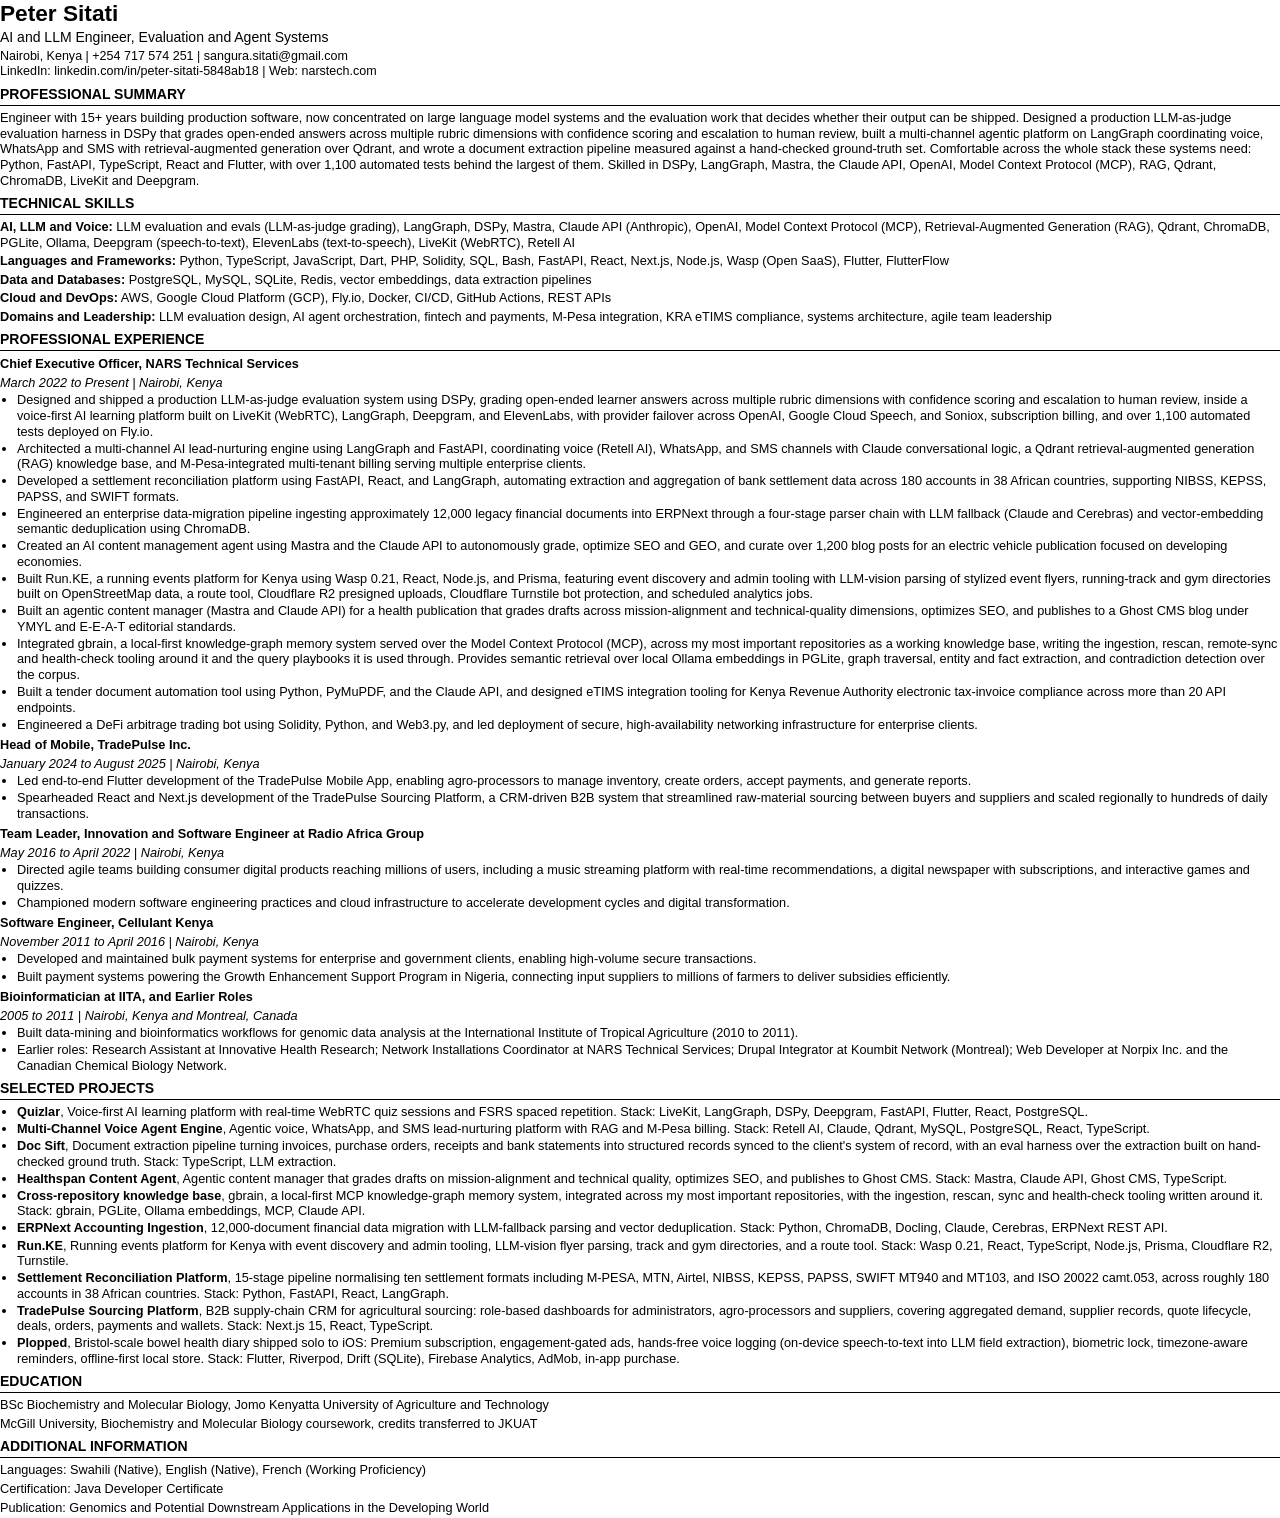
==== static/resume-ai-ats.html @ e7a6222f "Add four role-tailored CV variants, fix education, sweep dashes Per-role CV tailoring instead of one" ====
<!DOCTYPE html>
<html lang="en">
<head>
<meta charset="utf-8">
<title>Peter Sitati, AI Engineer CV (ATS)</title>
<style>
  @page { size: A4; margin: 13mm 14mm; }
  * { box-sizing: border-box; margin: 0; padding: 0; }
  body {
    font-family: Arial, "Helvetica Neue", Helvetica, sans-serif;
    color: #000;
    font-size: 9.55pt;
    line-height: 1.22;
  }
  a { color: #000; text-decoration: none; }

  h1 { font-size: 17pt; font-weight: 700; }
  .role { font-size: 10.5pt; font-weight: 400; margin-top: 1px; }
  .contact { margin-top: 3px; font-size: 9.4pt; }

  h2 {
    font-size: 10.5pt; font-weight: 700; text-transform: uppercase;
    border-bottom: 1px solid #000; padding-bottom: 2px;
    margin-top: 7px; margin-bottom: 4px;
  }
  p { margin-bottom: 3px; }

  .job-title { font-weight: 700; margin-top: 5px; }
  .job-meta { font-style: italic; margin-bottom: 1px; }
  ul { margin: 2px 0 5px 17px; }
  li { margin-bottom: 1.5px; }
  .skills-line { margin-bottom: 3px; }
  .skills-line b { font-weight: 700; }
</style>
</head>
<body>

<h1>Peter Sitati</h1>
<div class="role">AI and LLM Engineer, Evaluation and Agent Systems</div>
<div class="contact">
  Nairobi, Kenya | +254 717 574 251 | sangura.sitati@gmail.com<br>
  LinkedIn: linkedin.com/in/peter-sitati-5848ab18 | Web: narstech.com
</div>

<h2>Professional Summary</h2>
<p>Engineer with 15+ years building production software, now concentrated on large language model systems and the evaluation work that decides whether their output can be shipped. Designed a production LLM-as-judge evaluation harness in DSPy that grades open-ended answers across multiple rubric dimensions with confidence scoring and escalation to human review, built a multi-channel agentic platform on LangGraph coordinating voice, WhatsApp and SMS with retrieval-augmented generation over Qdrant, and wrote a document extraction pipeline measured against a hand-checked ground-truth set. Comfortable across the whole stack these systems need: Python, FastAPI, TypeScript, React and Flutter, with over 1,100 automated tests behind the largest of them. Skilled in DSPy, LangGraph, Mastra, the Claude API, OpenAI, Model Context Protocol (MCP), RAG, Qdrant, ChromaDB, LiveKit and Deepgram.</p>

<h2>Technical Skills</h2>
<p class="skills-line"><b>AI, LLM and Voice:</b> LLM evaluation and evals (LLM-as-judge grading), LangGraph, DSPy, Mastra, Claude API (Anthropic), OpenAI, Model Context Protocol (MCP), Retrieval-Augmented Generation (RAG), Qdrant, ChromaDB, PGLite, Ollama, Deepgram (speech-to-text), ElevenLabs (text-to-speech), LiveKit (WebRTC), Retell AI</p>
<p class="skills-line"><b>Languages and Frameworks:</b> Python, TypeScript, JavaScript, Dart, PHP, Solidity, SQL, Bash, FastAPI, React, Next.js, Node.js, Wasp (Open SaaS), Flutter, FlutterFlow</p>
<p class="skills-line"><b>Data and Databases:</b> PostgreSQL, MySQL, SQLite, Redis, vector embeddings, data extraction pipelines</p>
<p class="skills-line"><b>Cloud and DevOps:</b> AWS, Google Cloud Platform (GCP), Fly.io, Docker, CI/CD, GitHub Actions, REST APIs</p>
<p class="skills-line"><b>Domains and Leadership:</b> LLM evaluation design, AI agent orchestration, fintech and payments, M-Pesa integration, KRA eTIMS compliance, systems architecture, agile team leadership</p>

<h2>Professional Experience</h2>

<p class="job-title">Chief Executive Officer, NARS Technical Services</p>
<p class="job-meta">March 2022 to Present | Nairobi, Kenya</p>
<ul>
  <li>Designed and shipped a production LLM-as-judge evaluation system using DSPy, grading open-ended learner answers across multiple rubric dimensions with confidence scoring and escalation to human review, inside a voice-first AI learning platform built on LiveKit (WebRTC), LangGraph, Deepgram, and ElevenLabs, with provider failover across OpenAI, Google Cloud Speech, and Soniox, subscription billing, and over 1,100 automated tests deployed on Fly.io.</li>
  <li>Architected a multi-channel AI lead-nurturing engine using LangGraph and FastAPI, coordinating voice (Retell AI), WhatsApp, and SMS channels with Claude conversational logic, a Qdrant retrieval-augmented generation (RAG) knowledge base, and M-Pesa-integrated multi-tenant billing serving multiple enterprise clients.</li>
  <li>Developed a settlement reconciliation platform using FastAPI, React, and LangGraph, automating extraction and aggregation of bank settlement data across 180 accounts in 38 African countries, supporting NIBSS, KEPSS, PAPSS, and SWIFT formats.</li>
  <li>Engineered an enterprise data-migration pipeline ingesting approximately 12,000 legacy financial documents into ERPNext through a four-stage parser chain with LLM fallback (Claude and Cerebras) and vector-embedding semantic deduplication using ChromaDB.</li>
  <li>Created an AI content management agent using Mastra and the Claude API to autonomously grade, optimize SEO and GEO, and curate over 1,200 blog posts for an electric vehicle publication focused on developing economies.</li>
  <li>Built Run.KE, a running events platform for Kenya using Wasp 0.21, React, Node.js, and Prisma, featuring event discovery and admin tooling with LLM-vision parsing of stylized event flyers, running-track and gym directories built on OpenStreetMap data, a route tool, Cloudflare R2 presigned uploads, Cloudflare Turnstile bot protection, and scheduled analytics jobs.</li>
  <li>Built an agentic content manager (Mastra and Claude API) for a health publication that grades drafts across mission-alignment and technical-quality dimensions, optimizes SEO, and publishes to a Ghost CMS blog under YMYL and E-E-A-T editorial standards.</li>
  <li>Integrated gbrain, a local-first knowledge-graph memory system served over the Model Context Protocol (MCP), across my most important repositories as a working knowledge base, writing the ingestion, rescan, remote-sync and health-check tooling around it and the query playbooks it is used through. Provides semantic retrieval over local Ollama embeddings in PGLite, graph traversal, entity and fact extraction, and contradiction detection over the corpus.</li>
  <li>Built a tender document automation tool using Python, PyMuPDF, and the Claude API, and designed eTIMS integration tooling for Kenya Revenue Authority electronic tax-invoice compliance across more than 20 API endpoints.</li>
  <li>Engineered a DeFi arbitrage trading bot using Solidity, Python, and Web3.py, and led deployment of secure, high-availability networking infrastructure for enterprise clients.</li>
</ul>

<p class="job-title">Head of Mobile, TradePulse Inc.</p>
<p class="job-meta">January 2024 to August 2025 | Nairobi, Kenya</p>
<ul>
  <li>Led end-to-end Flutter development of the TradePulse Mobile App, enabling agro-processors to manage inventory, create orders, accept payments, and generate reports.</li>
  <li>Spearheaded React and Next.js development of the TradePulse Sourcing Platform, a CRM-driven B2B system that streamlined raw-material sourcing between buyers and suppliers and scaled regionally to hundreds of daily transactions.</li>
</ul>

<p class="job-title">Team Leader, Innovation and Software Engineer at Radio Africa Group</p>
<p class="job-meta">May 2016 to April 2022 | Nairobi, Kenya</p>
<ul>
  <li>Directed agile teams building consumer digital products reaching millions of users, including a music streaming platform with real-time recommendations, a digital newspaper with subscriptions, and interactive games and quizzes.</li>
  <li>Championed modern software engineering practices and cloud infrastructure to accelerate development cycles and digital transformation.</li>
</ul>

<p class="job-title">Software Engineer, Cellulant Kenya</p>
<p class="job-meta">November 2011 to April 2016 | Nairobi, Kenya</p>
<ul>
  <li>Developed and maintained bulk payment systems for enterprise and government clients, enabling high-volume secure transactions.</li>
  <li>Built payment systems powering the Growth Enhancement Support Program in Nigeria, connecting input suppliers to millions of farmers to deliver subsidies efficiently.</li>
</ul>

<p class="job-title">Bioinformatician at IITA, and Earlier Roles</p>
<p class="job-meta">2005 to 2011 | Nairobi, Kenya and Montreal, Canada</p>
<ul>
  <li>Built data-mining and bioinformatics workflows for genomic data analysis at the International Institute of Tropical Agriculture (2010 to 2011).</li>
  <li>Earlier roles: Research Assistant at Innovative Health Research; Network Installations Coordinator at NARS Technical Services; Drupal Integrator at Koumbit Network (Montreal); Web Developer at Norpix Inc. and the Canadian Chemical Biology Network.</li>
</ul>

<h2>Selected Projects</h2>
<ul>
  <li><b>Quizlar</b>, Voice-first AI learning platform with real-time WebRTC quiz sessions and FSRS spaced repetition. Stack: LiveKit, LangGraph, DSPy, Deepgram, FastAPI, Flutter, React, PostgreSQL.</li>
  <li><b>Multi-Channel Voice Agent Engine</b>, Agentic voice, WhatsApp, and SMS lead-nurturing platform with RAG and M-Pesa billing. Stack: Retell AI, Claude, Qdrant, MySQL, PostgreSQL, React, TypeScript.</li>
  <li><b>Doc Sift</b>, Document extraction pipeline turning invoices, purchase orders, receipts and bank statements into structured records synced to the client's system of record, with an eval harness over the extraction built on hand-checked ground truth. Stack: TypeScript, LLM extraction.</li>
  <li><b>Healthspan Content Agent</b>, Agentic content manager that grades drafts on mission-alignment and technical quality, optimizes SEO, and publishes to Ghost CMS. Stack: Mastra, Claude API, Ghost CMS, TypeScript.</li>
  <li><b>Cross-repository knowledge base</b>, gbrain, a local-first MCP knowledge-graph memory system, integrated across my most important repositories, with the ingestion, rescan, sync and health-check tooling written around it. Stack: gbrain, PGLite, Ollama embeddings, MCP, Claude API.</li>
  <li><b>ERPNext Accounting Ingestion</b>, 12,000-document financial data migration with LLM-fallback parsing and vector deduplication. Stack: Python, ChromaDB, Docling, Claude, Cerebras, ERPNext REST API.</li>
  <li><b>Run.KE</b>, Running events platform for Kenya with event discovery and admin tooling, LLM-vision flyer parsing, track and gym directories, and a route tool. Stack: Wasp 0.21, React, TypeScript, Node.js, Prisma, Cloudflare R2, Turnstile.</li>
  <li><b>Settlement Reconciliation Platform</b>, 15-stage pipeline normalising ten settlement formats including M-PESA, MTN, Airtel, NIBSS, KEPSS, PAPSS, SWIFT MT940 and MT103, and ISO 20022 camt.053, across roughly 180 accounts in 38 African countries. Stack: Python, FastAPI, React, LangGraph.</li>
  <li><b>TradePulse Sourcing Platform</b>, B2B supply-chain CRM for agricultural sourcing: role-based dashboards for administrators, agro-processors and suppliers, covering aggregated demand, supplier records, quote lifecycle, deals, orders, payments and wallets. Stack: Next.js 15, React, TypeScript.</li>
  <li><b>Plopped</b>, Bristol-scale bowel health diary shipped solo to iOS: Premium subscription, engagement-gated ads, hands-free voice logging (on-device speech-to-text into LLM field extraction), biometric lock, timezone-aware reminders, offline-first local store. Stack: Flutter, Riverpod, Drift (SQLite), Firebase Analytics, AdMob, in-app purchase.</li>
</ul>

<h2>Education</h2>
<p>BSc Biochemistry and Molecular Biology, Jomo Kenyatta University of Agriculture and Technology</p>
<p>McGill University, Biochemistry and Molecular Biology coursework, credits transferred to JKUAT</p>

<h2>Additional Information</h2>
<p>Languages: Swahili (Native), English (Native), French (Working Proficiency)</p>
<p>Certification: Java Developer Certificate</p>
<p>Publication: Genomics and Potential Downstream Applications in the Developing World</p>

</body>
</html>
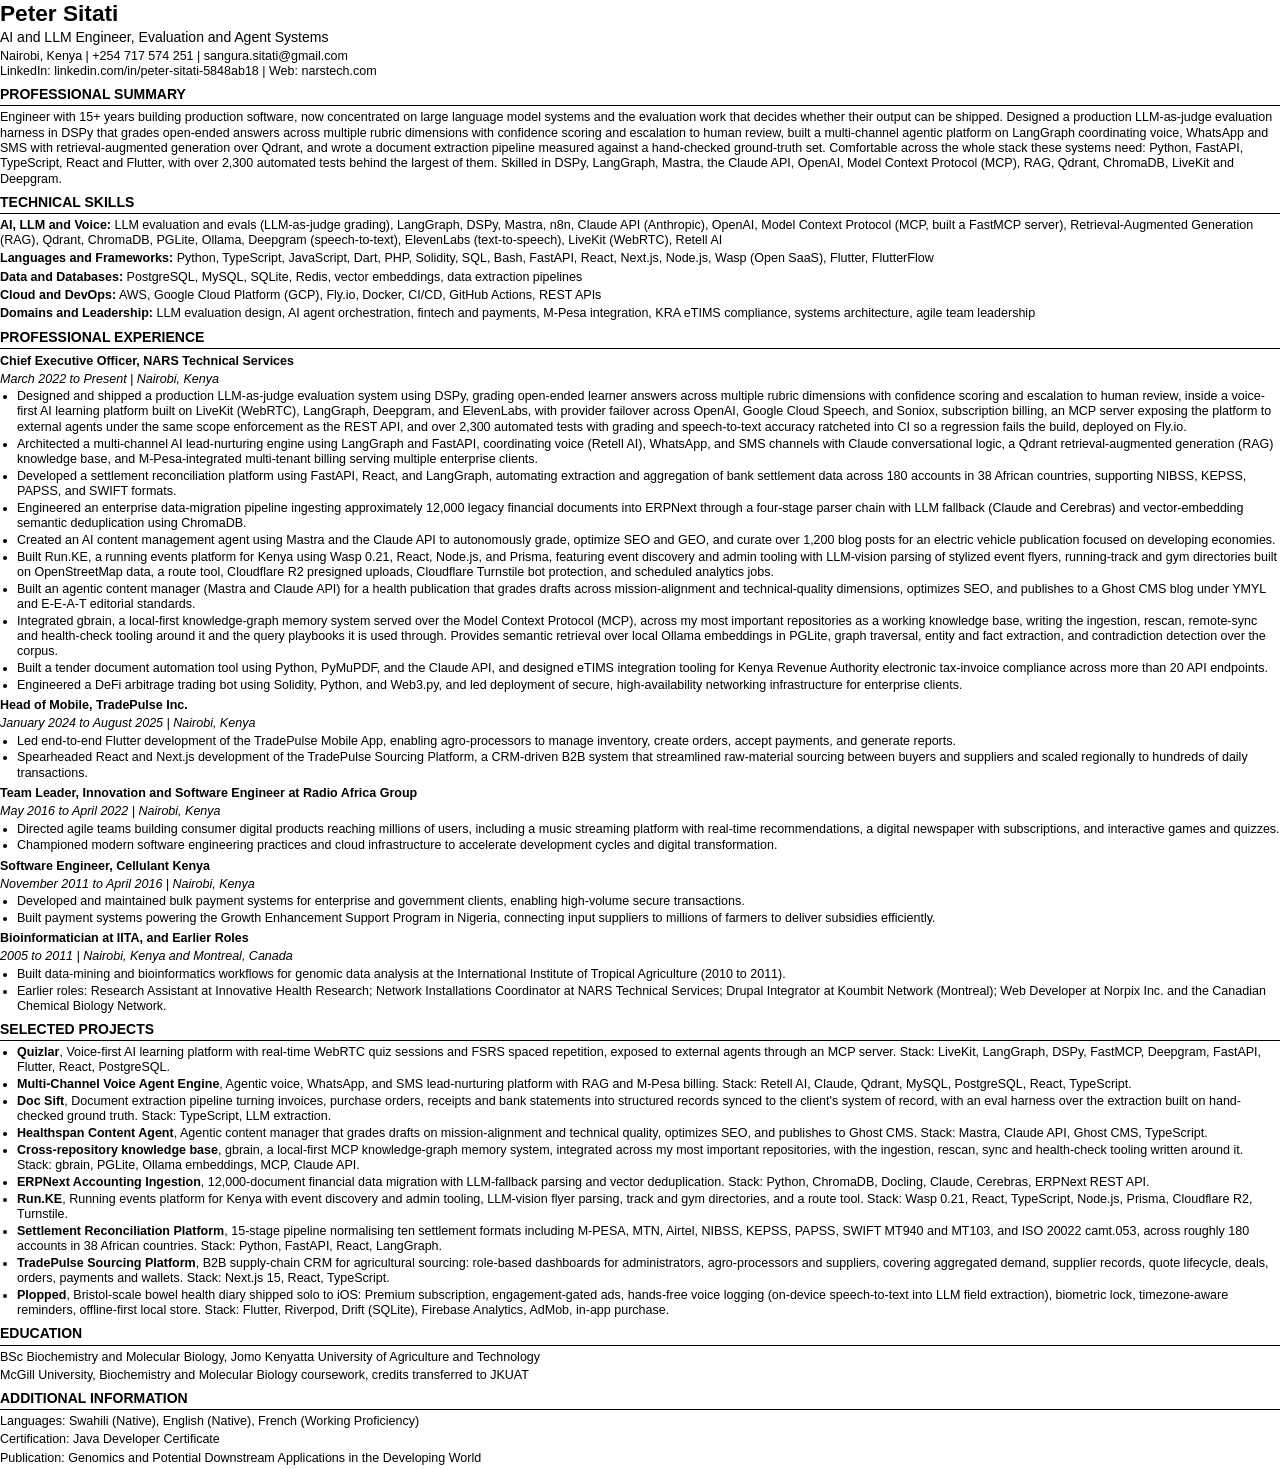
==== commit 5def1ffa: "Correct all seven CVs against the quizlar audit Audited ~/Downloads/src/quizlar directly rather than" ====
--- a/static/resume-ai-ats.html
+++ b/static/resume-ai-ats.html
@@ -9,7 +9,7 @@
   body {
     font-family: Arial, "Helvetica Neue", Helvetica, sans-serif;
     color: #000;
-    font-size: 9.55pt;
+    font-size: 9.4pt;
     line-height: 1.22;
   }
   a { color: #000; text-decoration: none; }
@@ -43,10 +43,10 @@
 </div>
 
 <h2>Professional Summary</h2>
-<p>Engineer with 15+ years building production software, now concentrated on large language model systems and the evaluation work that decides whether their output can be shipped. Designed a production LLM-as-judge evaluation harness in DSPy that grades open-ended answers across multiple rubric dimensions with confidence scoring and escalation to human review, built a multi-channel agentic platform on LangGraph coordinating voice, WhatsApp and SMS with retrieval-augmented generation over Qdrant, and wrote a document extraction pipeline measured against a hand-checked ground-truth set. Comfortable across the whole stack these systems need: Python, FastAPI, TypeScript, React and Flutter, with over 1,100 automated tests behind the largest of them. Skilled in DSPy, LangGraph, Mastra, the Claude API, OpenAI, Model Context Protocol (MCP), RAG, Qdrant, ChromaDB, LiveKit and Deepgram.</p>
+<p>Engineer with 15+ years building production software, now concentrated on large language model systems and the evaluation work that decides whether their output can be shipped. Designed a production LLM-as-judge evaluation harness in DSPy that grades open-ended answers across multiple rubric dimensions with confidence scoring and escalation to human review, built a multi-channel agentic platform on LangGraph coordinating voice, WhatsApp and SMS with retrieval-augmented generation over Qdrant, and wrote a document extraction pipeline measured against a hand-checked ground-truth set. Comfortable across the whole stack these systems need: Python, FastAPI, TypeScript, React and Flutter, with over 2,300 automated tests behind the largest of them. Skilled in DSPy, LangGraph, Mastra, the Claude API, OpenAI, Model Context Protocol (MCP), RAG, Qdrant, ChromaDB, LiveKit and Deepgram.</p>
 
 <h2>Technical Skills</h2>
-<p class="skills-line"><b>AI, LLM and Voice:</b> LLM evaluation and evals (LLM-as-judge grading), LangGraph, DSPy, Mastra, Claude API (Anthropic), OpenAI, Model Context Protocol (MCP), Retrieval-Augmented Generation (RAG), Qdrant, ChromaDB, PGLite, Ollama, Deepgram (speech-to-text), ElevenLabs (text-to-speech), LiveKit (WebRTC), Retell AI</p>
+<p class="skills-line"><b>AI, LLM and Voice:</b> LLM evaluation and evals (LLM-as-judge grading), LangGraph, DSPy, Mastra, n8n, Claude API (Anthropic), OpenAI, Model Context Protocol (MCP, built a FastMCP server), Retrieval-Augmented Generation (RAG), Qdrant, ChromaDB, PGLite, Ollama, Deepgram (speech-to-text), ElevenLabs (text-to-speech), LiveKit (WebRTC), Retell AI</p>
 <p class="skills-line"><b>Languages and Frameworks:</b> Python, TypeScript, JavaScript, Dart, PHP, Solidity, SQL, Bash, FastAPI, React, Next.js, Node.js, Wasp (Open SaaS), Flutter, FlutterFlow</p>
 <p class="skills-line"><b>Data and Databases:</b> PostgreSQL, MySQL, SQLite, Redis, vector embeddings, data extraction pipelines</p>
 <p class="skills-line"><b>Cloud and DevOps:</b> AWS, Google Cloud Platform (GCP), Fly.io, Docker, CI/CD, GitHub Actions, REST APIs</p>
@@ -57,7 +57,7 @@
 <p class="job-title">Chief Executive Officer, NARS Technical Services</p>
 <p class="job-meta">March 2022 to Present | Nairobi, Kenya</p>
 <ul>
-  <li>Designed and shipped a production LLM-as-judge evaluation system using DSPy, grading open-ended learner answers across multiple rubric dimensions with confidence scoring and escalation to human review, inside a voice-first AI learning platform built on LiveKit (WebRTC), LangGraph, Deepgram, and ElevenLabs, with provider failover across OpenAI, Google Cloud Speech, and Soniox, subscription billing, and over 1,100 automated tests deployed on Fly.io.</li>
+  <li>Designed and shipped a production LLM-as-judge evaluation system using DSPy, grading open-ended learner answers across multiple rubric dimensions with confidence scoring and escalation to human review, inside a voice-first AI learning platform built on LiveKit (WebRTC), LangGraph, Deepgram, and ElevenLabs, with provider failover across OpenAI, Google Cloud Speech, and Soniox, subscription billing, an MCP server exposing the platform to external agents under the same scope enforcement as the REST API, and over 2,300 automated tests with grading and speech-to-text accuracy ratcheted into CI so a regression fails the build, deployed on Fly.io.</li>
   <li>Architected a multi-channel AI lead-nurturing engine using LangGraph and FastAPI, coordinating voice (Retell AI), WhatsApp, and SMS channels with Claude conversational logic, a Qdrant retrieval-augmented generation (RAG) knowledge base, and M-Pesa-integrated multi-tenant billing serving multiple enterprise clients.</li>
   <li>Developed a settlement reconciliation platform using FastAPI, React, and LangGraph, automating extraction and aggregation of bank settlement data across 180 accounts in 38 African countries, supporting NIBSS, KEPSS, PAPSS, and SWIFT formats.</li>
   <li>Engineered an enterprise data-migration pipeline ingesting approximately 12,000 legacy financial documents into ERPNext through a four-stage parser chain with LLM fallback (Claude and Cerebras) and vector-embedding semantic deduplication using ChromaDB.</li>
@@ -99,7 +99,7 @@
 
 <h2>Selected Projects</h2>
 <ul>
-  <li><b>Quizlar</b>, Voice-first AI learning platform with real-time WebRTC quiz sessions and FSRS spaced repetition. Stack: LiveKit, LangGraph, DSPy, Deepgram, FastAPI, Flutter, React, PostgreSQL.</li>
+  <li><b>Quizlar</b>, Voice-first AI learning platform with real-time WebRTC quiz sessions and FSRS spaced repetition, exposed to external agents through an MCP server. Stack: LiveKit, LangGraph, DSPy, FastMCP, Deepgram, FastAPI, Flutter, React, PostgreSQL.</li>
   <li><b>Multi-Channel Voice Agent Engine</b>, Agentic voice, WhatsApp, and SMS lead-nurturing platform with RAG and M-Pesa billing. Stack: Retell AI, Claude, Qdrant, MySQL, PostgreSQL, React, TypeScript.</li>
   <li><b>Doc Sift</b>, Document extraction pipeline turning invoices, purchase orders, receipts and bank statements into structured records synced to the client's system of record, with an eval harness over the extraction built on hand-checked ground truth. Stack: TypeScript, LLM extraction.</li>
   <li><b>Healthspan Content Agent</b>, Agentic content manager that grades drafts on mission-alignment and technical quality, optimizes SEO, and publishes to Ghost CMS. Stack: Mastra, Claude API, Ghost CMS, TypeScript.</li>
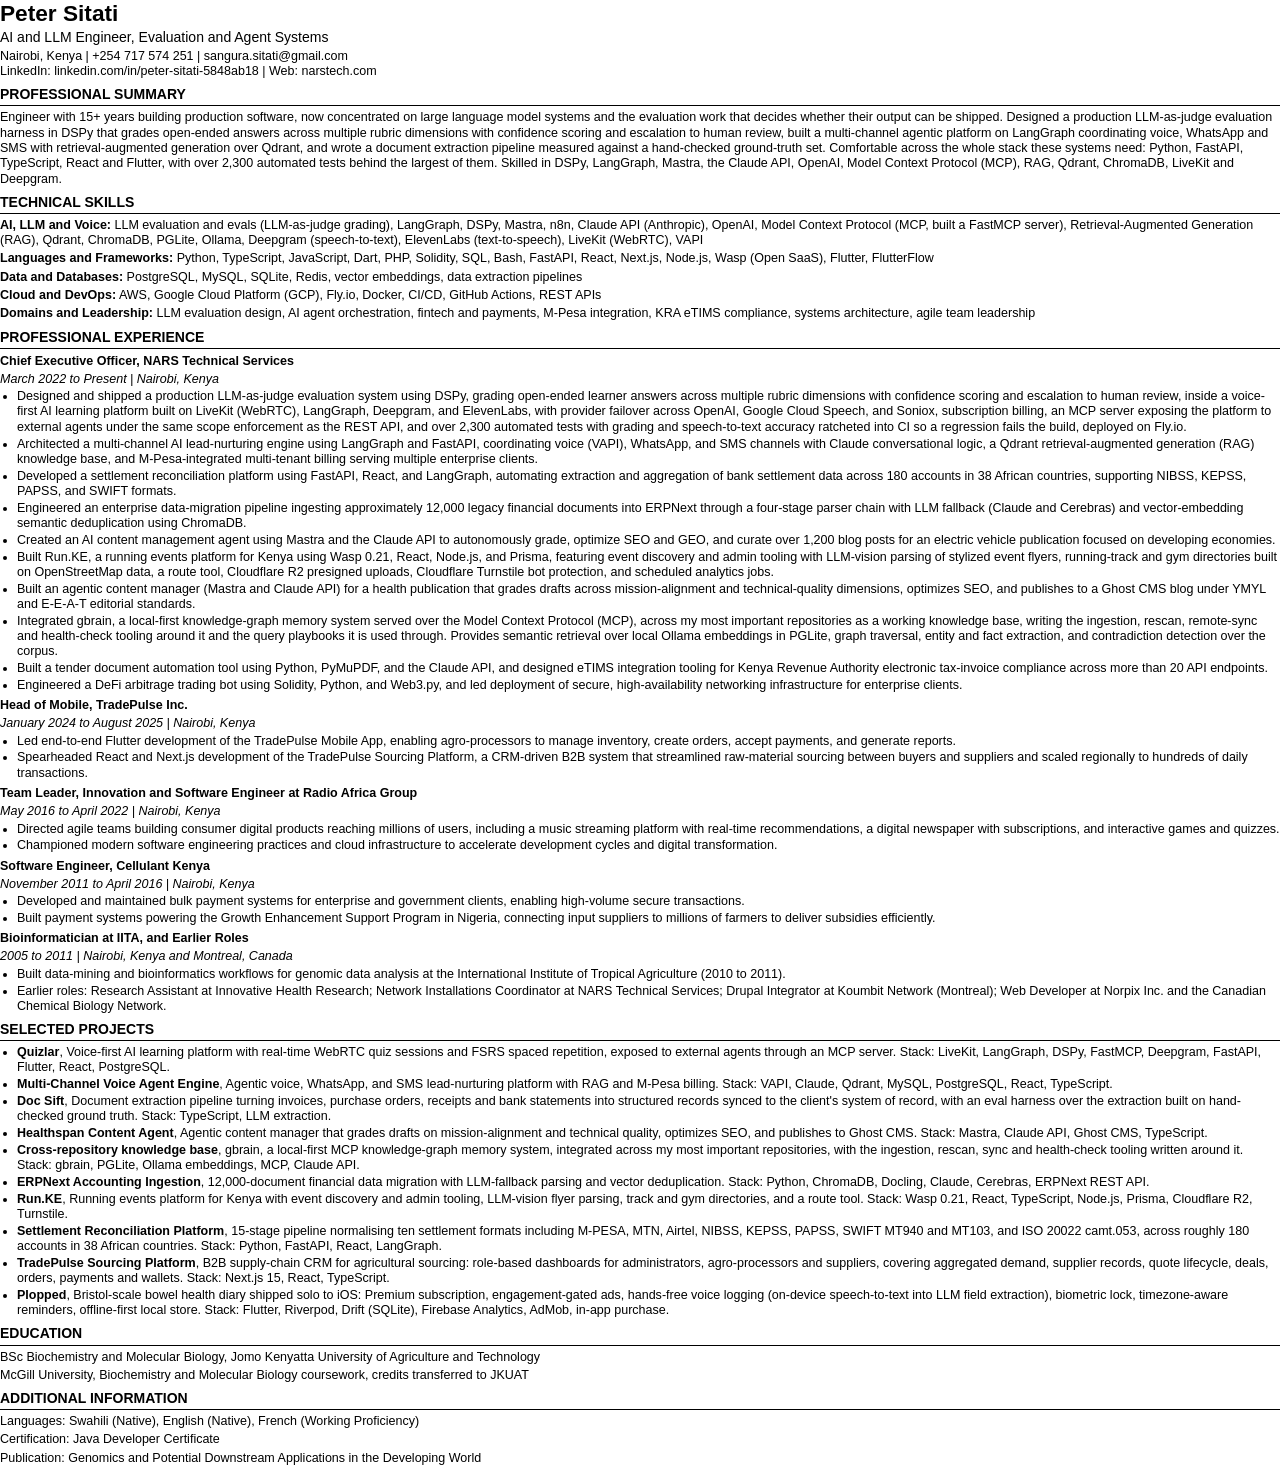
==== commit 454576a1: "Replace Retell AI with VAPI across all seven CVs ADR 0001 in voice-agency (nena/docs/adr/0001-voice-" ====
--- a/static/resume-ai-ats.html
+++ b/static/resume-ai-ats.html
@@ -46,7 +46,7 @@
 <p>Engineer with 15+ years building production software, now concentrated on large language model systems and the evaluation work that decides whether their output can be shipped. Designed a production LLM-as-judge evaluation harness in DSPy that grades open-ended answers across multiple rubric dimensions with confidence scoring and escalation to human review, built a multi-channel agentic platform on LangGraph coordinating voice, WhatsApp and SMS with retrieval-augmented generation over Qdrant, and wrote a document extraction pipeline measured against a hand-checked ground-truth set. Comfortable across the whole stack these systems need: Python, FastAPI, TypeScript, React and Flutter, with over 2,300 automated tests behind the largest of them. Skilled in DSPy, LangGraph, Mastra, the Claude API, OpenAI, Model Context Protocol (MCP), RAG, Qdrant, ChromaDB, LiveKit and Deepgram.</p>
 
 <h2>Technical Skills</h2>
-<p class="skills-line"><b>AI, LLM and Voice:</b> LLM evaluation and evals (LLM-as-judge grading), LangGraph, DSPy, Mastra, n8n, Claude API (Anthropic), OpenAI, Model Context Protocol (MCP, built a FastMCP server), Retrieval-Augmented Generation (RAG), Qdrant, ChromaDB, PGLite, Ollama, Deepgram (speech-to-text), ElevenLabs (text-to-speech), LiveKit (WebRTC), Retell AI</p>
+<p class="skills-line"><b>AI, LLM and Voice:</b> LLM evaluation and evals (LLM-as-judge grading), LangGraph, DSPy, Mastra, n8n, Claude API (Anthropic), OpenAI, Model Context Protocol (MCP, built a FastMCP server), Retrieval-Augmented Generation (RAG), Qdrant, ChromaDB, PGLite, Ollama, Deepgram (speech-to-text), ElevenLabs (text-to-speech), LiveKit (WebRTC), VAPI</p>
 <p class="skills-line"><b>Languages and Frameworks:</b> Python, TypeScript, JavaScript, Dart, PHP, Solidity, SQL, Bash, FastAPI, React, Next.js, Node.js, Wasp (Open SaaS), Flutter, FlutterFlow</p>
 <p class="skills-line"><b>Data and Databases:</b> PostgreSQL, MySQL, SQLite, Redis, vector embeddings, data extraction pipelines</p>
 <p class="skills-line"><b>Cloud and DevOps:</b> AWS, Google Cloud Platform (GCP), Fly.io, Docker, CI/CD, GitHub Actions, REST APIs</p>
@@ -58,7 +58,7 @@
 <p class="job-meta">March 2022 to Present | Nairobi, Kenya</p>
 <ul>
   <li>Designed and shipped a production LLM-as-judge evaluation system using DSPy, grading open-ended learner answers across multiple rubric dimensions with confidence scoring and escalation to human review, inside a voice-first AI learning platform built on LiveKit (WebRTC), LangGraph, Deepgram, and ElevenLabs, with provider failover across OpenAI, Google Cloud Speech, and Soniox, subscription billing, an MCP server exposing the platform to external agents under the same scope enforcement as the REST API, and over 2,300 automated tests with grading and speech-to-text accuracy ratcheted into CI so a regression fails the build, deployed on Fly.io.</li>
-  <li>Architected a multi-channel AI lead-nurturing engine using LangGraph and FastAPI, coordinating voice (Retell AI), WhatsApp, and SMS channels with Claude conversational logic, a Qdrant retrieval-augmented generation (RAG) knowledge base, and M-Pesa-integrated multi-tenant billing serving multiple enterprise clients.</li>
+  <li>Architected a multi-channel AI lead-nurturing engine using LangGraph and FastAPI, coordinating voice (VAPI), WhatsApp, and SMS channels with Claude conversational logic, a Qdrant retrieval-augmented generation (RAG) knowledge base, and M-Pesa-integrated multi-tenant billing serving multiple enterprise clients.</li>
   <li>Developed a settlement reconciliation platform using FastAPI, React, and LangGraph, automating extraction and aggregation of bank settlement data across 180 accounts in 38 African countries, supporting NIBSS, KEPSS, PAPSS, and SWIFT formats.</li>
   <li>Engineered an enterprise data-migration pipeline ingesting approximately 12,000 legacy financial documents into ERPNext through a four-stage parser chain with LLM fallback (Claude and Cerebras) and vector-embedding semantic deduplication using ChromaDB.</li>
   <li>Created an AI content management agent using Mastra and the Claude API to autonomously grade, optimize SEO and GEO, and curate over 1,200 blog posts for an electric vehicle publication focused on developing economies.</li>
@@ -100,7 +100,7 @@
 <h2>Selected Projects</h2>
 <ul>
   <li><b>Quizlar</b>, Voice-first AI learning platform with real-time WebRTC quiz sessions and FSRS spaced repetition, exposed to external agents through an MCP server. Stack: LiveKit, LangGraph, DSPy, FastMCP, Deepgram, FastAPI, Flutter, React, PostgreSQL.</li>
-  <li><b>Multi-Channel Voice Agent Engine</b>, Agentic voice, WhatsApp, and SMS lead-nurturing platform with RAG and M-Pesa billing. Stack: Retell AI, Claude, Qdrant, MySQL, PostgreSQL, React, TypeScript.</li>
+  <li><b>Multi-Channel Voice Agent Engine</b>, Agentic voice, WhatsApp, and SMS lead-nurturing platform with RAG and M-Pesa billing. Stack: VAPI, Claude, Qdrant, MySQL, PostgreSQL, React, TypeScript.</li>
   <li><b>Doc Sift</b>, Document extraction pipeline turning invoices, purchase orders, receipts and bank statements into structured records synced to the client's system of record, with an eval harness over the extraction built on hand-checked ground truth. Stack: TypeScript, LLM extraction.</li>
   <li><b>Healthspan Content Agent</b>, Agentic content manager that grades drafts on mission-alignment and technical quality, optimizes SEO, and publishes to Ghost CMS. Stack: Mastra, Claude API, Ghost CMS, TypeScript.</li>
   <li><b>Cross-repository knowledge base</b>, gbrain, a local-first MCP knowledge-graph memory system, integrated across my most important repositories, with the ingestion, rescan, sync and health-check tooling written around it. Stack: gbrain, PGLite, Ollama embeddings, MCP, Claude API.</li>
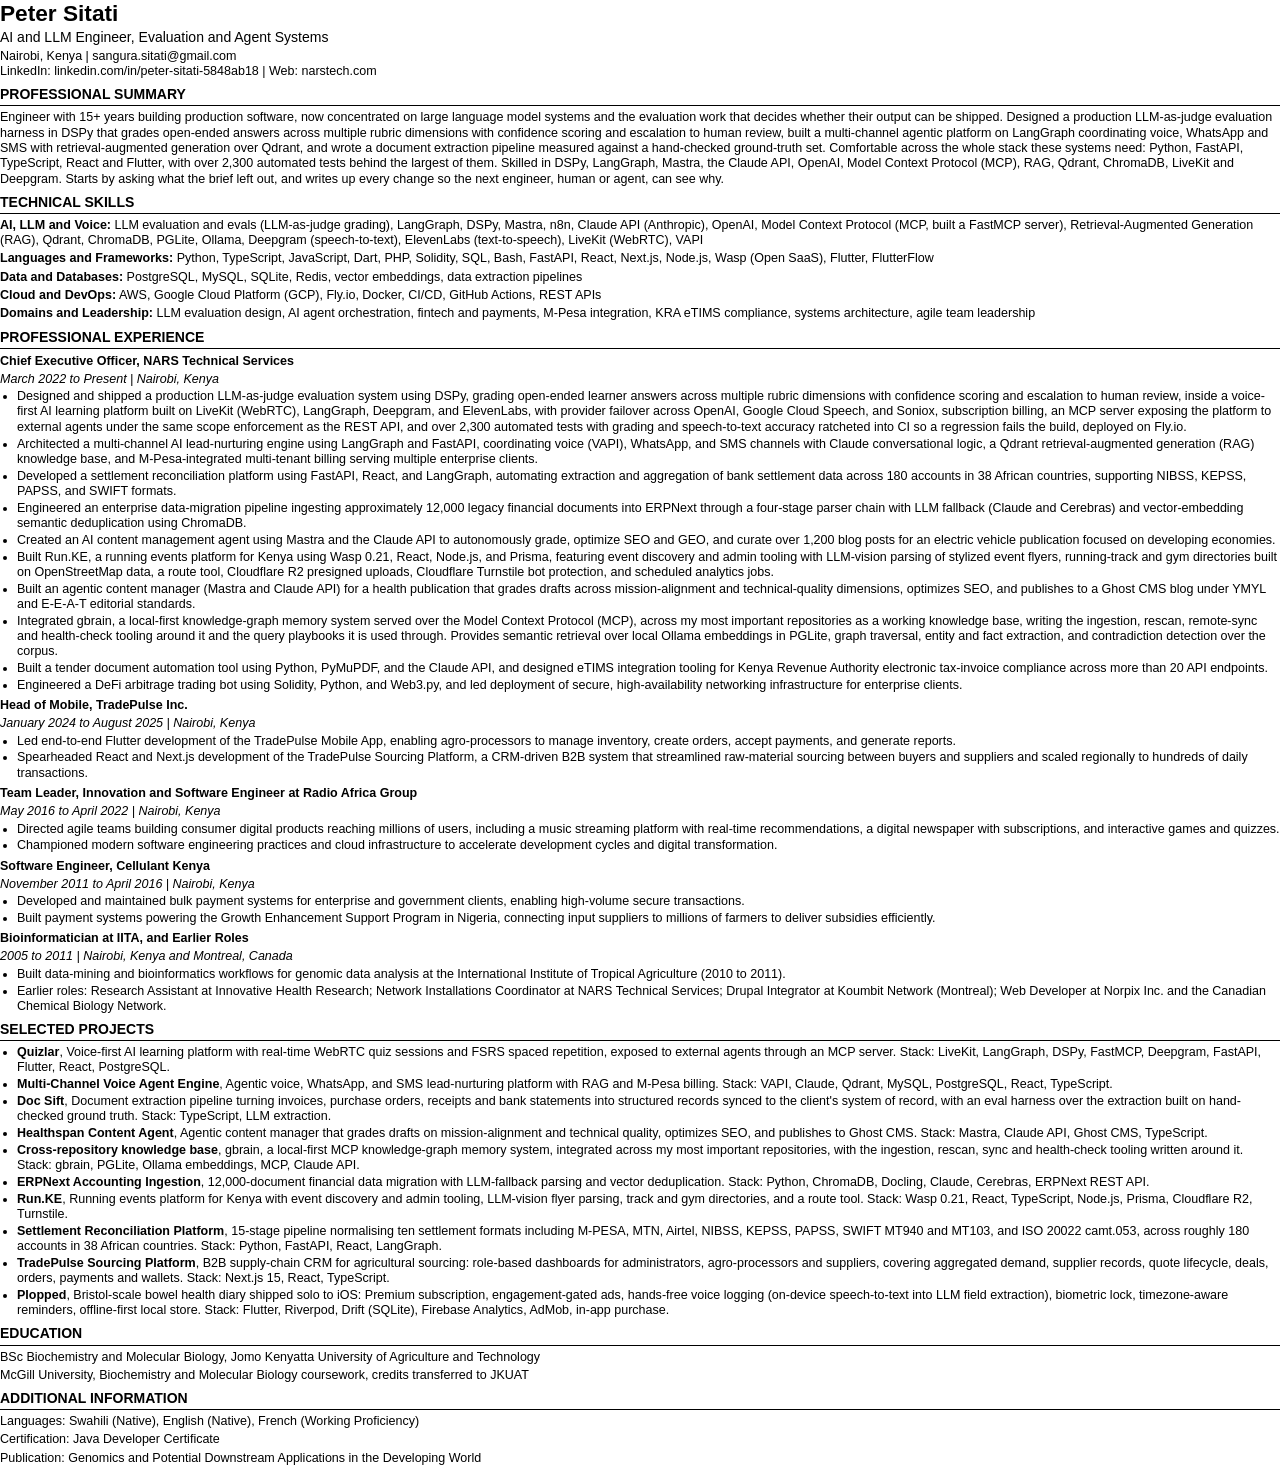
==== commit b76bd41b: "Set TradePulse end date to August 2025 across the seven CVs and site copy Seven resume HTML variants" ====
--- a/static/resume-ai-ats.html
+++ b/static/resume-ai-ats.html
@@ -38,12 +38,12 @@
 <h1>Peter Sitati</h1>
 <div class="role">AI and LLM Engineer, Evaluation and Agent Systems</div>
 <div class="contact">
-  Nairobi, Kenya | +254 717 574 251 | sangura.sitati@gmail.com<br>
+  Nairobi, Kenya | sangura.sitati@gmail.com<br>
   LinkedIn: linkedin.com/in/peter-sitati-5848ab18 | Web: narstech.com
 </div>
 
 <h2>Professional Summary</h2>
-<p>Engineer with 15+ years building production software, now concentrated on large language model systems and the evaluation work that decides whether their output can be shipped. Designed a production LLM-as-judge evaluation harness in DSPy that grades open-ended answers across multiple rubric dimensions with confidence scoring and escalation to human review, built a multi-channel agentic platform on LangGraph coordinating voice, WhatsApp and SMS with retrieval-augmented generation over Qdrant, and wrote a document extraction pipeline measured against a hand-checked ground-truth set. Comfortable across the whole stack these systems need: Python, FastAPI, TypeScript, React and Flutter, with over 2,300 automated tests behind the largest of them. Skilled in DSPy, LangGraph, Mastra, the Claude API, OpenAI, Model Context Protocol (MCP), RAG, Qdrant, ChromaDB, LiveKit and Deepgram.</p>
+<p>Engineer with 15+ years building production software, now concentrated on large language model systems and the evaluation work that decides whether their output can be shipped. Designed a production LLM-as-judge evaluation harness in DSPy that grades open-ended answers across multiple rubric dimensions with confidence scoring and escalation to human review, built a multi-channel agentic platform on LangGraph coordinating voice, WhatsApp and SMS with retrieval-augmented generation over Qdrant, and wrote a document extraction pipeline measured against a hand-checked ground-truth set. Comfortable across the whole stack these systems need: Python, FastAPI, TypeScript, React and Flutter, with over 2,300 automated tests behind the largest of them. Skilled in DSPy, LangGraph, Mastra, the Claude API, OpenAI, Model Context Protocol (MCP), RAG, Qdrant, ChromaDB, LiveKit and Deepgram. Starts by asking what the brief left out, and writes up every change so the next engineer, human or agent, can see why.</p>
 
 <h2>Technical Skills</h2>
 <p class="skills-line"><b>AI, LLM and Voice:</b> LLM evaluation and evals (LLM-as-judge grading), LangGraph, DSPy, Mastra, n8n, Claude API (Anthropic), OpenAI, Model Context Protocol (MCP, built a FastMCP server), Retrieval-Augmented Generation (RAG), Qdrant, ChromaDB, PGLite, Ollama, Deepgram (speech-to-text), ElevenLabs (text-to-speech), LiveKit (WebRTC), VAPI</p>
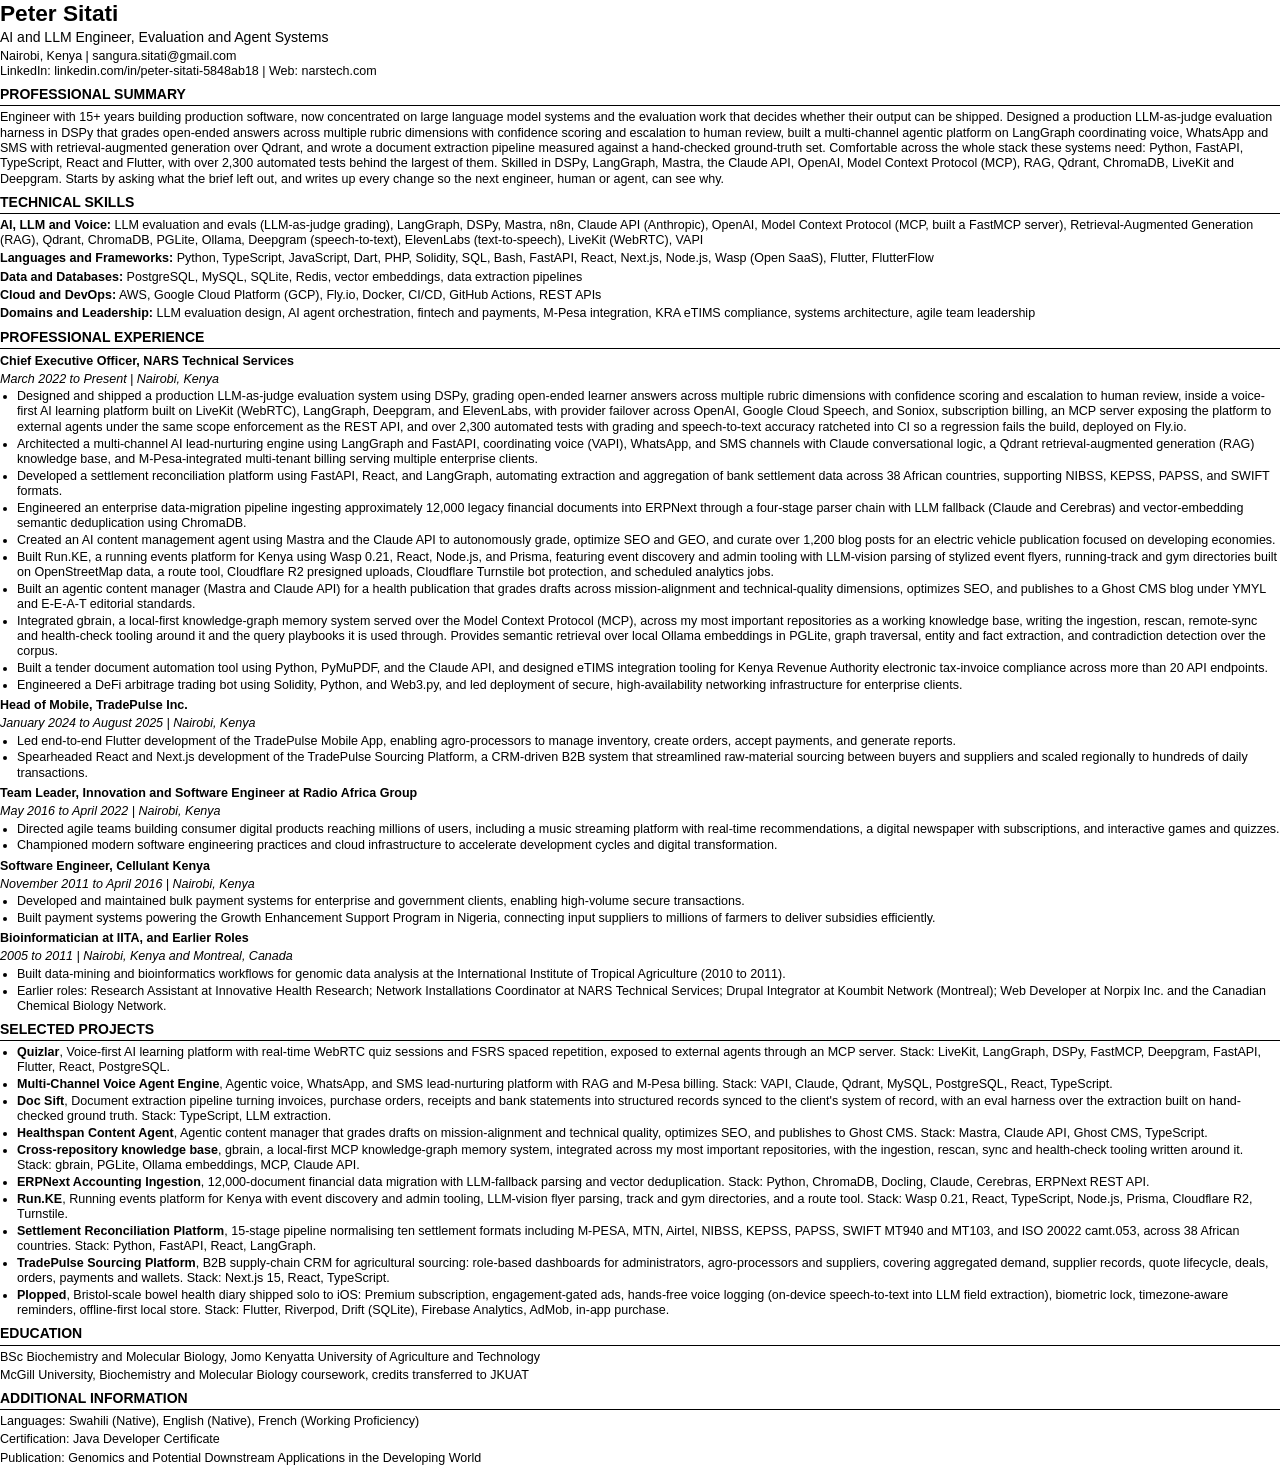
==== commit bb25f308: "Settlement claim keeps one proof number: 38 countries, not the account count (naming rule 13a) Co-Au" ====
--- a/static/resume-ai-ats.html
+++ b/static/resume-ai-ats.html
@@ -59,7 +59,7 @@
 <ul>
   <li>Designed and shipped a production LLM-as-judge evaluation system using DSPy, grading open-ended learner answers across multiple rubric dimensions with confidence scoring and escalation to human review, inside a voice-first AI learning platform built on LiveKit (WebRTC), LangGraph, Deepgram, and ElevenLabs, with provider failover across OpenAI, Google Cloud Speech, and Soniox, subscription billing, an MCP server exposing the platform to external agents under the same scope enforcement as the REST API, and over 2,300 automated tests with grading and speech-to-text accuracy ratcheted into CI so a regression fails the build, deployed on Fly.io.</li>
   <li>Architected a multi-channel AI lead-nurturing engine using LangGraph and FastAPI, coordinating voice (VAPI), WhatsApp, and SMS channels with Claude conversational logic, a Qdrant retrieval-augmented generation (RAG) knowledge base, and M-Pesa-integrated multi-tenant billing serving multiple enterprise clients.</li>
-  <li>Developed a settlement reconciliation platform using FastAPI, React, and LangGraph, automating extraction and aggregation of bank settlement data across 180 accounts in 38 African countries, supporting NIBSS, KEPSS, PAPSS, and SWIFT formats.</li>
+  <li>Developed a settlement reconciliation platform using FastAPI, React, and LangGraph, automating extraction and aggregation of bank settlement data across 38 African countries, supporting NIBSS, KEPSS, PAPSS, and SWIFT formats.</li>
   <li>Engineered an enterprise data-migration pipeline ingesting approximately 12,000 legacy financial documents into ERPNext through a four-stage parser chain with LLM fallback (Claude and Cerebras) and vector-embedding semantic deduplication using ChromaDB.</li>
   <li>Created an AI content management agent using Mastra and the Claude API to autonomously grade, optimize SEO and GEO, and curate over 1,200 blog posts for an electric vehicle publication focused on developing economies.</li>
   <li>Built Run.KE, a running events platform for Kenya using Wasp 0.21, React, Node.js, and Prisma, featuring event discovery and admin tooling with LLM-vision parsing of stylized event flyers, running-track and gym directories built on OpenStreetMap data, a route tool, Cloudflare R2 presigned uploads, Cloudflare Turnstile bot protection, and scheduled analytics jobs.</li>
@@ -106,7 +106,7 @@
   <li><b>Cross-repository knowledge base</b>, gbrain, a local-first MCP knowledge-graph memory system, integrated across my most important repositories, with the ingestion, rescan, sync and health-check tooling written around it. Stack: gbrain, PGLite, Ollama embeddings, MCP, Claude API.</li>
   <li><b>ERPNext Accounting Ingestion</b>, 12,000-document financial data migration with LLM-fallback parsing and vector deduplication. Stack: Python, ChromaDB, Docling, Claude, Cerebras, ERPNext REST API.</li>
   <li><b>Run.KE</b>, Running events platform for Kenya with event discovery and admin tooling, LLM-vision flyer parsing, track and gym directories, and a route tool. Stack: Wasp 0.21, React, TypeScript, Node.js, Prisma, Cloudflare R2, Turnstile.</li>
-  <li><b>Settlement Reconciliation Platform</b>, 15-stage pipeline normalising ten settlement formats including M-PESA, MTN, Airtel, NIBSS, KEPSS, PAPSS, SWIFT MT940 and MT103, and ISO 20022 camt.053, across roughly 180 accounts in 38 African countries. Stack: Python, FastAPI, React, LangGraph.</li>
+  <li><b>Settlement Reconciliation Platform</b>, 15-stage pipeline normalising ten settlement formats including M-PESA, MTN, Airtel, NIBSS, KEPSS, PAPSS, SWIFT MT940 and MT103, and ISO 20022 camt.053, across 38 African countries. Stack: Python, FastAPI, React, LangGraph.</li>
   <li><b>TradePulse Sourcing Platform</b>, B2B supply-chain CRM for agricultural sourcing: role-based dashboards for administrators, agro-processors and suppliers, covering aggregated demand, supplier records, quote lifecycle, deals, orders, payments and wallets. Stack: Next.js 15, React, TypeScript.</li>
   <li><b>Plopped</b>, Bristol-scale bowel health diary shipped solo to iOS: Premium subscription, engagement-gated ads, hands-free voice logging (on-device speech-to-text into LLM field extraction), biometric lock, timezone-aware reminders, offline-first local store. Stack: Flutter, Riverpod, Drift (SQLite), Firebase Analytics, AdMob, in-app purchase.</li>
 </ul>
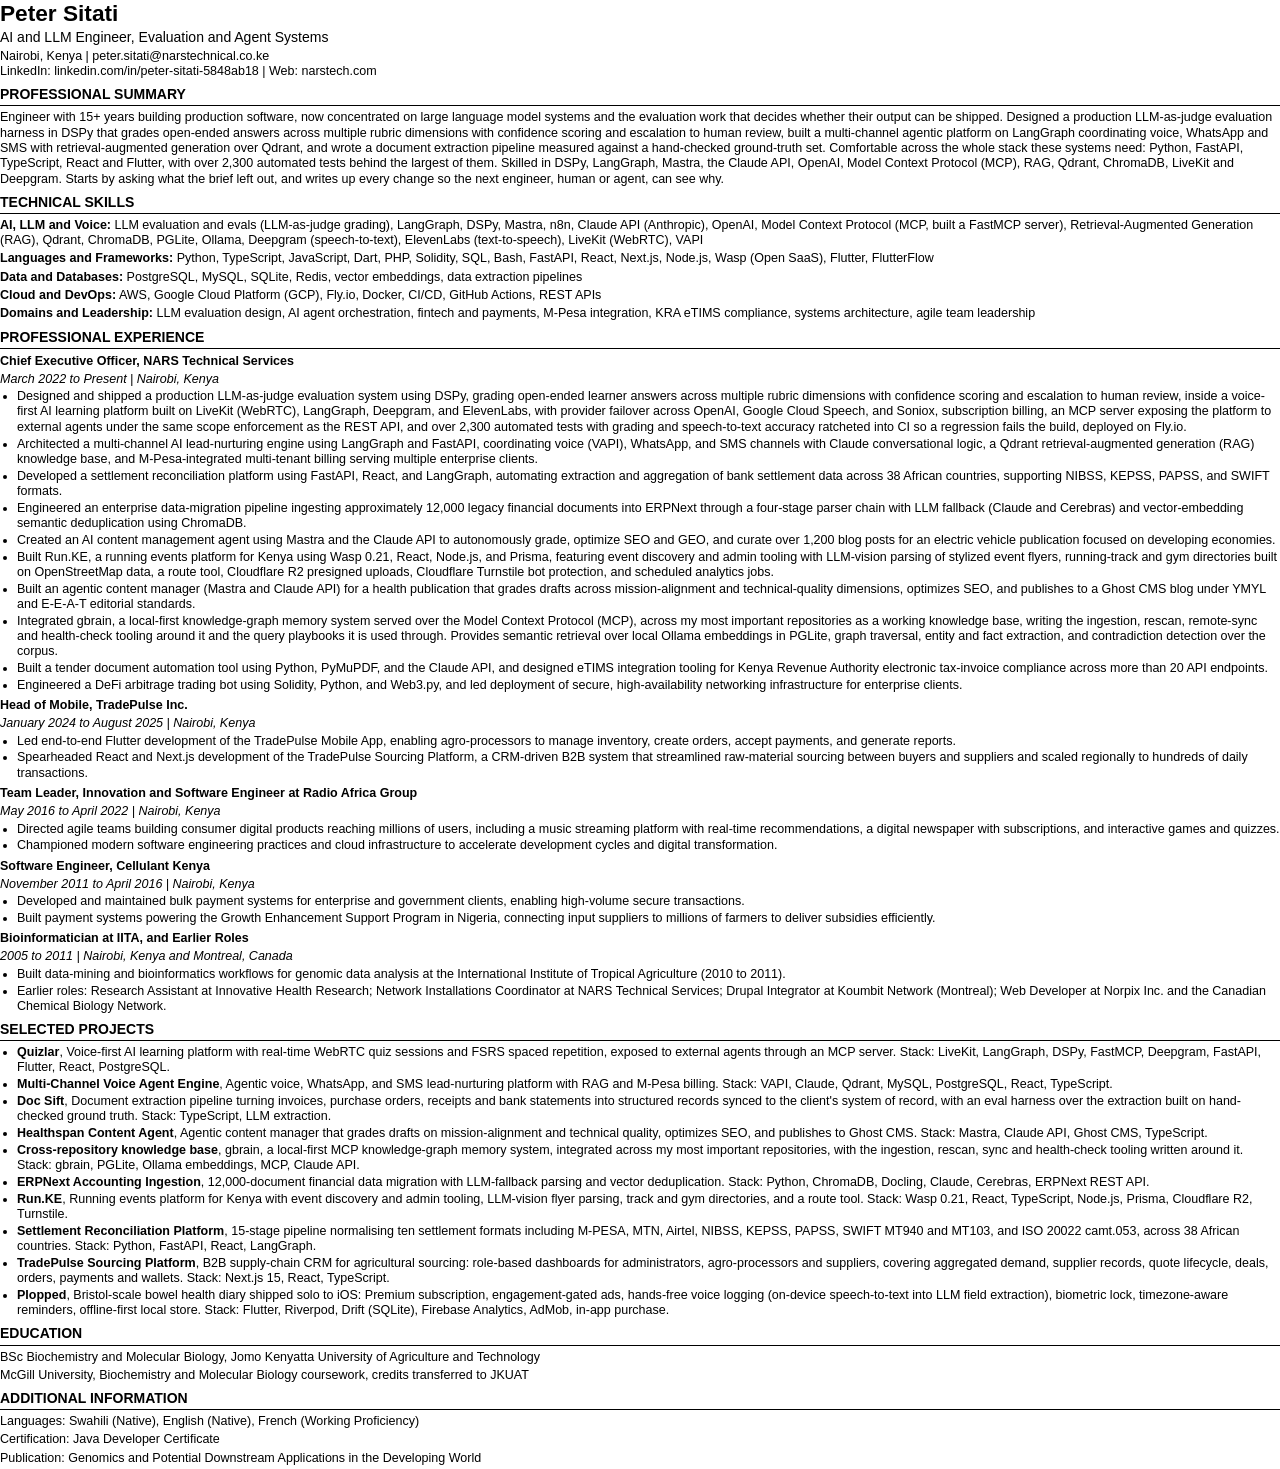
==== commit 10bf9fdc: "Public email moves to peter.sitati@narstechnical.co.ke Site (hero + contact), all seven CV variants " ====
--- a/static/resume-ai-ats.html
+++ b/static/resume-ai-ats.html
@@ -38,7 +38,7 @@
 <h1>Peter Sitati</h1>
 <div class="role">AI and LLM Engineer, Evaluation and Agent Systems</div>
 <div class="contact">
-  Nairobi, Kenya | sangura.sitati@gmail.com<br>
+  Nairobi, Kenya | peter.sitati@narstechnical.co.ke<br>
   LinkedIn: linkedin.com/in/peter-sitati-5848ab18 | Web: narstech.com
 </div>
 
